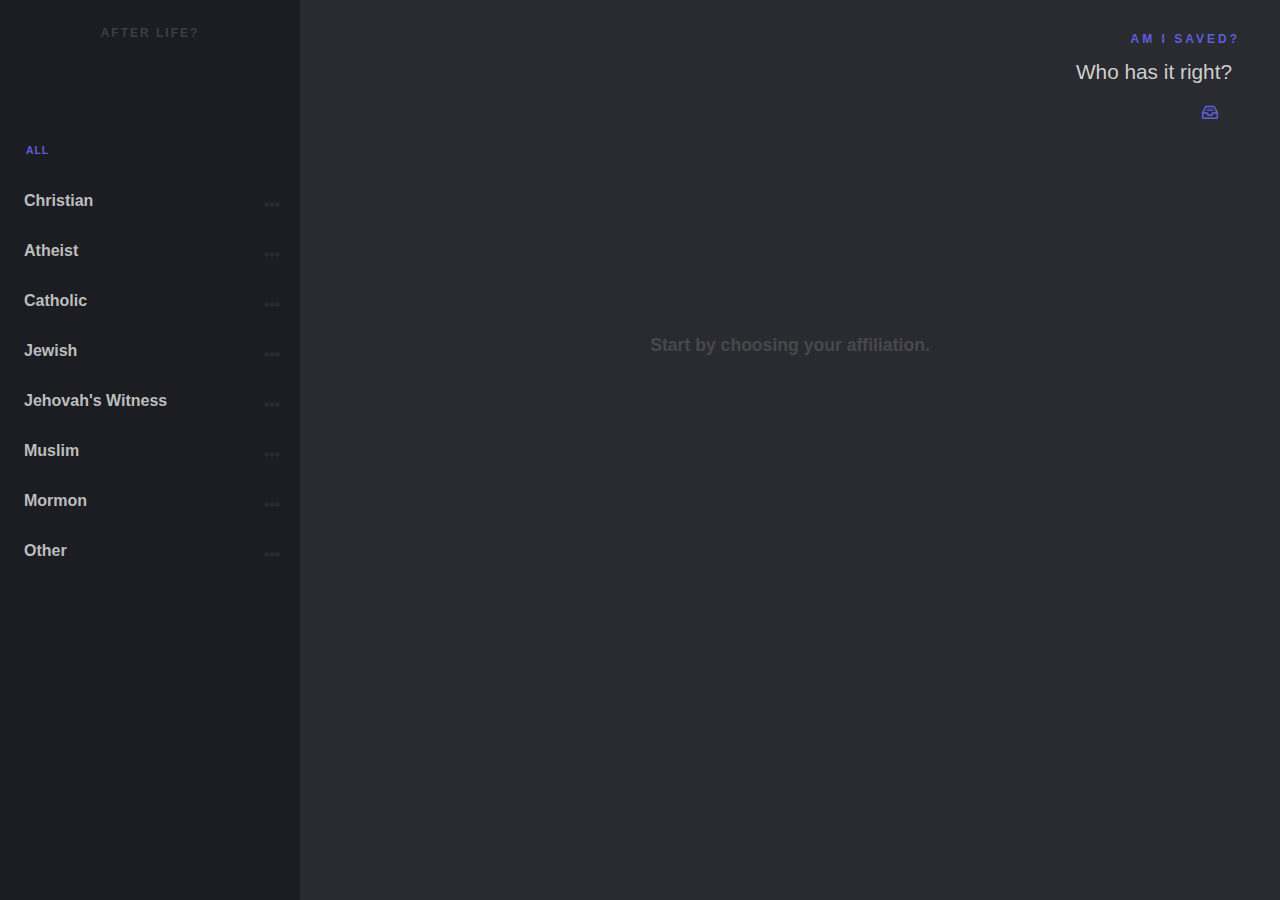
==== index.html @ 67630960 "Update index.html" ====
<!DOCTYPE html>
<html lang="en" class="no-js">

<head>
	<meta charset="UTF-8" />
	<meta http-equiv="X-UA-Compatible" content="IE=edge,chrome=1">
	<meta name="viewport" content="width=device-width, initial-scale=1.0">
	<title>Is there an Afterlife?</title>
	<meta name="description" content="testing here" />
	<meta name="keywords" content="blueprint, template, html, css, menu, responsive, mobile-friendly" />
	<meta name="author" content="Codrops" />
	<link rel="shortcut icon" href="favicon.ico">
	<!-- food icons -->
	<link rel="stylesheet" type="text/css" href="css/organicfoodicons.css" />
	<!-- demo styles -->
	<link rel="stylesheet" type="text/css" href="css/demo.css" />
	<!-- menu styles -->
	<link rel="stylesheet" type="text/css" href="css/component.css" />
	<script src="js/modernizr-custom.js"></script>
</head>

<body>
	<!-- Main container -->
	<div class="container">
		<!-- Blueprint header -->
		<header class="bp-header cf">
			<div class="dummy-logo">
				<!--div class="dummy-icon foodicon foodicon--coconut"></div> -->
				<h2 class="dummy-heading">After life?</h2>
			</div>
			<div class="bp-header__main">
				<span class="bp-header__present">Am I Saved?</span>
				<h1 class="bp-header__title">Who has it right?</h1>
				<nav class="bp-nav">
					<a class="bp-nav__item bp-icon bp-icon--archive" href="mailto:daemon.terminal@gmail.com" data-info="Send Admin a Message"><span>E-Mail Admin</span></a>
					<!--a class="bp-nav__item bp-icon bp-icon--next" href="" data-info="next Blueprint"><span>Next Blueprint</span></a-->
					<!-- <a class="bp-nav__item bp-icon bp-icon--drop" href="http://tympanus.net/codrops/?p=25521" data-info="back to the Codrops article"><span>back to the Codrops article</span></a>
					<a class="bp-nav__item bp-icon bp-icon--archive" href="http://tympanus.net/codrops/category/blueprints/" data-info="Blueprints archive"><span>Go to the archive</span></a> -->
				</nav>
			</div>
		</header>
		<button class="action action--open" aria-label="Open Menu"><span class="icon icon--menu"></span></button>
		<nav id="ml-menu" class="menu">
			<button class="action action--close" aria-label="Close Menu"><span class="icon icon--cross"></span></button>
			<div class="menu__wrap">
				<ul data-menu="main" class="menu__level">
					<li class="menu__item"><a class="menu__link" data-submenu="submenu-1" href="#">Christian</a></li>
					<li class="menu__item"><a class="menu__link" data-submenu="submenu-2" href="#">Atheist</a></li>
					<li class="menu__item"><a class="menu__link" data-submenu="submenu-3" href="#">Catholic</a></li>
					<li class="menu__item"><a class="menu__link" data-submenu="submenu-4" href="#">Jewish</a></li>
					<li class="menu__item"><a class="menu__link" data-submenu="submenu-5" href="#">Jehovah's Witness</a></li>
					<li class="menu__item"><a class="menu__link" data-submenu="submenu-6" href="#">Muslim</a></li>
					<li class="menu__item"><a class="menu__link" data-submenu="submenu-7" href="#">Mormon</a></li>
					<li class="menu__item"><a class="menu__link" data-submenu="submenu-8" href="#">Other</a></li>
				</ul>
				<!-- Submenu 1 -->
				<ul data-menu="submenu-1" class="menu__level">
					<li class="menu__item"><a class="menu__link" href="https://amisaved.github.io/christian.html">I believe Jesus is the Son of God and Lord of my life</a></li>
					<li class="menu__item"><a class="menu__link" href="#">Roots & Seeds</a></li>
					<li class="menu__item"><a class="menu__link" href="#">Cabbages1</a></li>
					<li class="menu__item"><a class="menu__link" href="#">Salad Greens</a></li>
					<li class="menu__item"><a class="menu__link" href="#">Mushrooms</a></li>
					<li class="menu__item"><a class="menu__link" data-submenu="submenu-1-1" href="#">Sale %</a></li>
				</ul>
				<!-- Submenu 1-1 -->
				<ul data-menu="submenu-1-1" class="menu__level">
					<li class="menu__item"><a class="menu__link" href="#">Fair Trade Roots</a></li>
					<li class="menu__item"><a class="menu__link" href="#">Dried Veggies</a></li>
					<li class="menu__item"><a class="menu__link" href="#">Our Brand</a></li>
					<li class="menu__item"><a class="menu__link" href="#">Homemade</a></li>
				</ul>
				<!-- Submenu 2 -->
				<ul data-menu="submenu-2" class="menu__level">
					<li class="menu__item"><a class="menu__link" href="#">Citrus Fruits</a></li>
					<li class="menu__item"><a class="menu__link" href="#">Berries</a></li>
					<li class="menu__item"><a class="menu__link" data-submenu="submenu-2-1" href="#">Special Selection</a></li>
					<li class="menu__item"><a class="menu__link" href="#">Tropical Fruits</a></li>
					<li class="menu__item"><a class="menu__link" href="#">So now what?</a></li>
				</ul>
				<!-- Submenu 2-1 -->
				<ul data-menu="submenu-2-1" class="menu__level">
					<li class="menu__item"><a class="menu__link" href="#">Exotic Mixes</a></li>
					<li class="menu__item"><a class="menu__link" href="#">Wild Pick</a></li>
					<li class="menu__item"><a class="menu__link" href="#">Vitamin Boosters</a></li>
				</ul>
				<!-- Submenu 3 -->
				<ul data-menu="submenu-3" class="menu__level">
					<li class="menu__item"><a class="menu__link" href="#">Buckwheat</a></li>
					<li class="menu__item"><a class="menu__link" href="#">Millet</a></li>
					<li class="menu__item"><a class="menu__link" href="#">Quinoa</a></li>
					<li class="menu__item"><a class="menu__link" href="#">Wild Rice</a></li>
					<li class="menu__item"><a class="menu__link" href="#">Durum Wheat</a></li>
					<li class="menu__item"><a class="menu__link" data-submenu="submenu-3-1" href="#">Promo Packs</a></li>
				</ul>
				<!-- Submenu 3-1 -->
				<ul data-menu="submenu-3-1" class="menu__level">
					<li class="menu__item"><a class="menu__link" href="#">Starter Kit</a></li>
					<li class="menu__item"><a class="menu__link" href="#">The Essential 8</a></li>
					<li class="menu__item"><a class="menu__link" href="#">Bolivian Secrets</a></li>
					<li class="menu__item"><a class="menu__link" href="#">Flour Packs</a></li>
				</ul>
				<!-- Submenu 4 -->
				<ul data-menu="submenu-4" class="menu__level">
					<li class="menu__item"><a class="menu__link" href="#">Grain Mylks</a></li>
					<li class="menu__item"><a class="menu__link" href="#">Seed Mylks</a></li>
					<li class="menu__item"><a class="menu__link" href="#">Nut Mylks</a></li>
					<li class="menu__item"><a class="menu__link" href="#">Nutri Drinks</a></li>
					<li class="menu__item"><a class="menu__link" data-submenu="submenu-4-1" href="#">Selection</a></li>
				</ul>
				<!-- Submenu 4-1 -->
				<ul data-menu="submenu-4-1" class="menu__level">
					<li class="menu__item"><a class="menu__link" href="#">Nut Mylk Packs</a></li>
					<li class="menu__item"><a class="menu__link" href="#">Amino Acid Heaven</a></li>
					<li class="menu__item"><a class="menu__link" href="#">Allergy Free</a></li>
				</ul>
				<ul data-menu="submenu-5" class="menu__level">
					<li class="menu__item"><a class="menu__link" href="#">Joe</a></li>
					<li class="menu__item"><a class="menu__link" href="#">Seed Mylks</a></li>
					<li class="menu__item"><a class="menu__link" href="#">Nut Mylks</a></li>
					<li class="menu__item"><a class="menu__link" href="#">Nutri Drinks</a></li>
					<li class="menu__item"><a class="menu__link" data-submenu="submenu-4-1" href="#">Selection</a></li>
				</ul>
				<ul data-menu="submenu-6" class="menu__level">
					<li class="menu__item"><a class="menu__link" href="#">Citrus Fruits</a></li>
					<li class="menu__item"><a class="menu__link" href="#">Berries</a></li>
					<li class="menu__item"><a class="menu__link" data-submenu="submenu-2-1" href="#">Special Selection</a></li>
					<li class="menu__item"><a class="menu__link" href="#">Tropical Fruits</a></li>
					<li class="menu__item"><a class="menu__link" href="#">Melons</a></li>
				</ul>
				<ul data-menu="submenu-7" class="menu__level">
					<li class="menu__item"><a class="menu__link" href="#">I believe that with faith and works, I can go to heaven</a></li>
					<li class="menu__item"><a class="menu__link" href="#">What is the difference between the Mormon Jesus and the Jesus of the Bible?</a></li>
					<li class="menu__item"><a class="menu__link" data-submenu="submenu-2-1" href="#">Special Selection</a></li>
					<li class="menu__item"><a class="menu__link" href="#">Tropical Fruits</a></li>
					<li class="menu__item"><a class="menu__link" href="#">Melons</a></li>
				</ul>
				<ul data-menu="submenu-8" class="menu__level">
					<li class="menu__item"><a class="menu__link" href="#">Citrus Fruits</a></li>
					<li class="menu__item"><a class="menu__link" href="#">Berries</a></li>
					<li class="menu__item"><a class="menu__link" data-submenu="submenu-2-1" href="#">Special Selection</a></li>
					<li class="menu__item"><a class="menu__link" href="#">Tropical Fruits</a></li>
					<li class="menu__item"><a class="menu__link" href="#">Melons</a></li>
				</ul>
			</div>
		</nav>
		<div class="content">
			<p class="info">Start by choosing your affiliation.</p>
			<!-- Ajax loaded content here -->
		</div>
	</div>
	<!-- /view -->
	<script src="js/classie.js"></script>
	<script src="js/dummydata.js"></script>
	<script src="js/main.js"></script>
	<script>
	(function() {
		var menuEl = document.getElementById('ml-menu'),
			mlmenu = new MLMenu(menuEl, {
				// breadcrumbsCtrl : true, // show breadcrumbs
				// initialBreadcrumb : 'all', // initial breadcrumb text
				backCtrl : false, // show back button
				// itemsDelayInterval : 60, // delay between each menu item sliding animation
				onItemClick: loadDummyData // callback: item that doesn´t have a submenu gets clicked - onItemClick([event], [inner HTML of the clicked item])
			});

		// mobile menu toggle
		var openMenuCtrl = document.querySelector('.action--open'),
			closeMenuCtrl = document.querySelector('.action--close');

		openMenuCtrl.addEventListener('click', openMenu);
		closeMenuCtrl.addEventListener('click', closeMenu);

		function openMenu() {
			classie.add(menuEl, 'menu--open');
		}

		function closeMenu() {
			classie.remove(menuEl, 'menu--open');
		}

		// simulate grid content loading
		var gridWrapper = document.querySelector('.content');

		function loadDummyData(ev, itemName) {
			ev.preventDefault();

			closeMenu();
			gridWrapper.innerHTML = '';
			classie.add(gridWrapper, 'content--loading');
			setTimeout(function() {
				classie.remove(gridWrapper, 'content--loading');
				gridWrapper.innerHTML = '<ul class="products">' + dummyData[itemName] + '<ul>';
			}, 700);
		}
	})();
	</script>
</body>

</html>
---- css/organicfoodicons.css ----
@font-face {
	font-family: 'organicfoodicons';
	src:url('../fonts/organicfoodicons/organicfoodicons.eot?56tr8g');
	src:url('../fonts/organicfoodicons/organicfoodicons.eot?56tr8g#iefix') format('embedded-opentype'),
		url('../fonts/organicfoodicons/organicfoodicons.woff2?56tr8g') format('woff2'),
		url('../fonts/organicfoodicons/organicfoodicons.ttf?56tr8g') format('truetype'),
		url('../fonts/organicfoodicons/organicfoodicons.woff?56tr8g') format('woff'),
		url('../fonts/organicfoodicons/organicfoodicons.svg?56tr8g#organicfoodicons') format('svg');
	font-weight: normal;
	font-style: normal;
}

.foodicon {
	font-family: 'organicfoodicons';
	speak: none;
	font-style: normal;
	font-weight: normal;
	font-variant: normal;
	text-transform: none;
	line-height: 1;
	/* Better Font Rendering =========== */
	-webkit-font-smoothing: antialiased;
	-moz-osx-font-smoothing: grayscale;
}

.foodicon--jam::before {
	content: "\e900";
}
.foodicon--radish::before {
	content: "\e901";
}
.foodicon--carrot::before {
	content: "\e902";
}
.foodicon--coconut::before {
	content: "\e903";
}
.foodicon--corn::before {
	content: "\e904";
}
.foodicon--cucumber::before {
	content: "\e905";
}
.foodicon--eggplant::before {
	content: "\e907";
}
.foodicon--ekobag::before {
	content: "\e908";
}
.foodicon--grain::before {
	content: "\e909";
}
.foodicon--grape::before {
	content: "\e90a";
}
.foodicon--leaf::before {
	content: "\e90b";
}
.foodicon--lemon::before {
	content: "\e90c";
}
.foodicon--lettuce::before {
	content: "\e90d";
}
.foodicon--mylk::before {
	content: "\e90e";
}
.foodicon--mushrooms::before {
	content: "This is a test of the CSS ability and how far it will allow me to do so";
}
.foodicon--onion::before {
	content: "\e910";
}
.foodicon--pear::before {
	content: "\e911";
}
.foodicon--pepper::before {
	content: "\e912";
}
.foodicon--smoothie::before {
	content: "\e913";
}
.foodicon--squeezer::before {
	content: "\e914";
}
.foodicon--tomato::before {
	content: "\e915";
}
.foodicon--watermelon::before {
	content: "\e916";
}
.foodicon--apple::before {
	content: "\e917";
}
.foodicon--banana::before {
	content: "\e918";
}
.foodicon--basket::before {
	content: "\e919";
}
.foodicon--blender::before {
	content: "\e91a";
}
.foodicon--bread::before {
	content: "\e91b";
}
.foodicon--broccoli::before {
	content: url(/img/rom838.png);
}
.foodicon--firstjohn::before {
	content: url(/img/firstjohn512.png);
}
.foodicon--john::before {
	content: url(/img/john524.png);
}
.foodicon--rom816::before {
	content: url(/img/rom816.png);
}
.foodicon--john1029::before {
	content: url(/img/john1029.png);
}
.foodicon--john647::before {
	content: url(/img/john647.png);
}
.foodicon--sensitive::before {
	content: url(/img/sensitive.png);
}
.foodicon--answer::before {
	content: url(/img/answer.png);
}
.foodicon--decrease::before {
	content: url(/img/decrease.png);
}
.foodicon--eager::before {
	content: url(/img/eager.png);
}
.foodicon--fellowship::before {
	content: url(/img/fellowship.png);
}
.foodicon--love::before {
	content: url(/img/love.png);
}
.foodicon--ministry::before {
	content: url(/img/ministry.png);
}
.foodicon--obey::before {
	content: url(/img/obey.png);
}
.foodicon--reject::before {
	content: url(/img/reject.png);
}
.foodicon--suffer::before {
	content: url(/img/suffer.png);
}
.foodicon--dog::before {
	content: url(/img/dog.jpg);
}
---- css/demo.css ----
/* General Blueprint Style */

@font-face {
	font-family: 'bpicons';
	font-weight: normal;
	font-style: normal;
	src: url('../fonts/bpicons/bpicons.eot');
	src: url('../fonts/bpicons/bpicons.eot?#iefix') format('embedded-opentype'), url('../fonts/bpicons/bpicons.woff') format('woff'), url('../fonts/bpicons/bpicons.ttf') format('truetype'), url('../fonts/bpicons/bpicons.svg#bpicons') format('svg');
}/* Made with http://icomoon.io/ */


/* Resets */

*,
*:after,
*:before {
	box-sizing: border-box;
}


/* Helper classes */

.cf:before,
.cf:after {
	content: ' ';
	display: table;
}

.cf:after {
	clear: both;
}


/* Main styles */

body {
	font-family: 'Avenir Next', Avenir, 'Helvetica Neue', 'Lato', 'Segoe UI', Helvetica, Arial, sans-serif;
	overflow: hidden;
	margin: 0;
	color: #cecece;
	background: #2a2b30;
	-webkit-font-smoothing: antialiased;
	-moz-osx-font-smoothing: grayscale;
}

a {
	text-decoration: none;
	color: #fff;
	outline: none;
}

a:hover {
	color: #ddd;
}

.container {
	overflow-y: auto;
	height: 100vh;
}


/* Blueprint header */

.bp-header {
	display: -webkit-flex;
	display: flex;
}

.bp-header__main {
	margin: 0 0 0 auto;
	padding: 2em 3em 0;
	text-align: right;
}

.bp-header__title {
	font-size: 1.3em;
	font-weight: 400;
	line-height: 1.3;
	margin: 0.25em 0 0;
}

.bp-header__present {
	font-size: 0.75em;
	font-weight: 700;
	position: relative;
	z-index: 100;
	display: block;
	margin: 0 -8px 0 0;
	padding: 0 0 0.6em 0;
	text-indent: 3px;
	letter-spacing: 3px;
	text-transform: uppercase;
	color: #5c5edc;
}

.bp-tooltip:after {
	position: relative;
	top: -8px;
	left: -8px;
	display: inline-block;
	width: 0;
	height: 0;
}

.bp-tooltip:hover:before {
	content: attr(data-content);
	font-size: 110%;
	font-weight: 700;
	line-height: 1.2;
	position: absolute;
	top: 1.5em;
	right: 0;
	width: 50vw;
	padding: 0.8em 1em;
	text-align: right;
	text-indent: 0;
	letter-spacing: 0;
	text-transform: none;
	color: #fff;
	background: #5c5edc;
}

.bp-nav {
	margin: 0.5em 0 0 auto;
	text-align: right;
}

.bp-nav__item {
	position: relative;
	display: inline-block;
	width: 2.5em;
	height: 2.5em;
	margin: 0 0.1em;
	text-align: left;
	border-radius: 50%;
}

.bp-nav__item > span {
	display: none;
}

.bp-nav__item:hover:before {
	content: attr(data-info);
	font-size: 0.85em;
	font-weight: bold;
	position: absolute;
	top: 120%;
	right: 0;
	width: 600%;
	text-align: right;
	pointer-events: none;
	color: #595a5f;
}

.bp-nav__item:hover {
	background: #5c5edc;
}

.bp-icon:after {
	font-family: 'bpicons';
	font-weight: normal;
	font-style: normal;
	font-variant: normal;
	text-align: center;
	text-transform: none;
	color: #5c5edc;
	-webkit-font-smoothing: antialiased;
	speak: none;
}

.bp-nav .bp-icon:after {
	line-height: 2.4;
	position: absolute;
	top: 0;
	left: 0;
	width: 100%;
	height: 100%;
	text-indent: 0;
}

.bp-nav a:hover:after {
	color: #fff;
}

.bp-icon--next:after {
	content: '\e000';
}

.bp-icon--drop:after {
	content: '\e001';
}

.bp-icon--archive:after {
	content: '\e002';
}

.bp-icon--about:after {
	content: '\e003';
}

.bp-icon--prev:after {
	content: '\e004';
}

.dummy-logo {
	position: fixed;
	top: 0;
	left: 0;
	width: 300px;
	height: 120px;
	padding: 1em 0 0 0;
	text-align: center;
	color: #3b3d4a;
	background: #1c1d22;
}

.dummy-icon {
	font-size: 2em;
}

.dummy-heading {
	font-size: 0.75em;
	letter-spacing: 2px;
	text-transform: uppercase;
}

.content {
	position: relative;
	min-height: 300px;
	margin: 0 0 0 300px;
}

.content--loading {
	background: url(../img/loading.svg) no-repeat 50% 50%;
}

.products {
	margin: 60;
	padding: 2em;
	text-align: center;
}

.product {
	display: inline-block;
	width: 100px;
	height: 100px;
	margin: 60px;
	border-radius: 5px;
	background: #9edc5c;
}

.product .foodicon {
	font-size: 1em;
	line-height: 190px;
	color: #3b3d4a;
}

.info {
	font-size: 1.1em;
	font-weight: bold;
	padding: 20vh 1em 0;
	text-align: center;
	color: #47484c;
}

body #cdawrap {
	top: auto;
	bottom: 15px;
	background: rgba(0, 0, 0, 0.1);
}

body #cdawrap .carbon-text {
	color: #505158;
}

body #cdawrap a.carbon-poweredby {
	color: #7883c4;
}

body #cdawrap a:hover.carbon-poweredby {
	color: #fff;
}

@media screen and (max-width: 40em) {
	.bp-header {
		padding-top: 3em;
	}
	.bp-header__main,
	.bp-nav {
		width: 100%;
		text-align: center;
	}
	.dummy-logo {
		display: none;
	}
	.content {
		margin: 0;
	}
	body,
	.container {
		height: auto;
		overflow: auto;
	}
}
---- css/component.css ----
/* Icons (made with Icomoon.io) */

@font-face {
	font-family: 'feather';
	font-weight: normal;
	font-style: normal;
	src: url('../fonts/feather/feather.eot?1gafuo');
	src: url('../fonts/feather/feather.eot?1gafuo#iefix') format('embedded-opentype'), url('../fonts/feather/feather.woff2?1gafuo') format('woff2'), url('../fonts/feather/feather.ttf?1gafuo') format('truetype'), url('../fonts/feather/feather.woff?1gafuo') format('woff'), url('../fonts/feather/feather.svg?1gafuo#feather') format('svg');
}

.icon {
	font-family: 'feather';
	font-weight: normal;
	font-style: normal;
	font-variant: normal;
	line-height: 1;
	text-transform: none;
	/* Better Font Rendering =========== */
	-webkit-font-smoothing: antialiased;
	-moz-osx-font-smoothing: grayscale;
	speak: none;
}

.icon--arrow-left:before {
	content: '\e901';
}

.icon--menu:before {
	content: '\e903';
}

.icon--cross:before {
	content: '\e117';
}


/* Menu styles */

.menu {
	position: fixed;
	top: 120px;
	left: 0;
	width: 300px;
	height: calc(100vh - 120px);
	background: #1c1d22;
}

.menu__wrap {
	position: absolute;
	top: 3.5em;
	bottom: 0;
	overflow: hidden;
	width: 100%;
}

.menu__level {
	position: absolute;
	top: 0;
	left: 0;
	visibility: hidden;
	overflow: hidden;
	overflow-y: scroll;
	width: calc(100% + 50px);
	height: 100%;
	margin: 0;
	padding: 0;
	list-style-type: none;
}

.menu__level--current {
	visibility: visible;
}

.menu__item {
	display: block;
	width: calc(100% - 50px);
}

.menu__link {
	font-weight: 600;
	position: relative;
	display: block;
	padding: 1em 2.5em 1em 1.5em;
	color: #bdbdbd;
	-webkit-transition: color 0.1s;
	transition: color 0.1s;
}

.menu__link[data-submenu]::after {
	content: '\e904';
	font-family: 'feather';
	position: absolute;
	right: 0;
	padding: 0.25em 1.25em;
	color: #2a2b30;
}

.menu__link:hover,
.menu__link[data-submenu]:hover::after {
	color: #5c5edc;
}

.menu__link--current::before {
	content: '\00B7';
	font-size: 1.5em;
	line-height: 0;
	position: absolute;
	top: 50%;
	left: 0.5em;
	height: 4px;
	color: #5c5edc;
}

[class^='animate-'],
[class*=' animate-'] {
	visibility: visible;
}

.animate-outToRight .menu__item {
	-webkit-animation: outToRight 0.6s both cubic-bezier(0.7, 0, 0.3, 1);
	animation: outToRight 0.6s both cubic-bezier(0.7, 0, 0.3, 1);
}

@-webkit-keyframes outToRight {
	to {
		opacity: 0;
		-webkit-transform: translate3d(100%, 0, 0);
		transform: translate3d(100%, 0, 0);
	}
}

@keyframes outToRight {
	to {
		opacity: 0;
		-webkit-transform: translate3d(100%, 0, 0);
		transform: translate3d(100%, 0, 0);
	}
}

.animate-outToLeft .menu__item {
	-webkit-animation: outToLeft 0.6s both cubic-bezier(0.7, 0, 0.3, 1);
	animation: outToLeft 0.6s both cubic-bezier(0.7, 0, 0.3, 1);
}

@-webkit-keyframes outToLeft {
	to {
		opacity: 0;
		-webkit-transform: translate3d(-100%, 0, 0);
		transform: translate3d(-100%, 0, 0);
	}
}

@keyframes outToLeft {
	to {
		opacity: 0;
		-webkit-transform: translate3d(-100%, 0, 0);
		transform: translate3d(-100%, 0, 0);
	}
}

.animate-inFromLeft .menu__item {
	-webkit-animation: inFromLeft 0.6s both cubic-bezier(0.7, 0, 0.3, 1);
	animation: inFromLeft 0.6s both cubic-bezier(0.7, 0, 0.3, 1);
}

@-webkit-keyframes inFromLeft {
	from {
		opacity: 0;
		-webkit-transform: translate3d(-100%, 0, 0);
		transform: translate3d(-100%, 0, 0);
	}
	to {
		opacity: 1;
		-webkit-transform: translate3d(0, 0, 0);
		transform: translate3d(0, 0, 0);
	}
}

@keyframes inFromLeft {
	from {
		opacity: 0;
		-webkit-transform: translate3d(-100%, 0, 0);
		transform: translate3d(-100%, 0, 0);
	}
	to {
		opacity: 1;
		-webkit-transform: translate3d(0, 0, 0);
		transform: translate3d(0, 0, 0);
	}
}

.animate-inFromRight .menu__item {
	-webkit-animation: inFromRight 0.6s both cubic-bezier(0.7, 0, 0.3, 1);
	animation: inFromRight 0.6s both cubic-bezier(0.7, 0, 0.3, 1);
}

@-webkit-keyframes inFromRight {
	from {
		opacity: 0;
		-webkit-transform: translate3d(100%, 0, 0);
		transform: translate3d(100%, 0, 0);
	}
	to {
		opacity: 1;
		-webkit-transform: translate3d(0, 0, 0);
		transform: translate3d(0, 0, 0);
	}
}

@keyframes inFromRight {
	from {
		opacity: 0;
		-webkit-transform: translate3d(100%, 0, 0);
		transform: translate3d(100%, 0, 0);
	}
	to {
		opacity: 1;
		-webkit-transform: translate3d(0, 0, 0);
		transform: translate3d(0, 0, 0);
	}
}

.menu__breadcrumbs {
	font-size: 0.65em;
	line-height: 1;
	position: relative;
	padding: 2.5em 3.75em 1.5em 2.5em;
}

.menu__breadcrumbs a {
	font-weight: bold;
	display: inline-block;
	cursor: pointer;
	vertical-align: middle;
	letter-spacing: 1px;
	text-transform: uppercase;
	color: #5c5edc;
}

.menu__breadcrumbs a:last-child {
	pointer-events: none;
}

.menu__breadcrumbs a:hover {
	color: #8182e0;
}

.menu__breadcrumbs a:not(:last-child)::after {
	content: '\e902';
	font-family: 'feather';
	display: inline-block;
	padding: 0 0.5em;
	color: #33353e;
}

.menu__breadcrumbs a:not(:last-child):hover::after {
	color: #33353e;
}

.menu__back {
	font-size: 1.05em;
	position: absolute;
	z-index: 100;
	top: 0;
	right: 2.25em;
	margin: 0;
	padding: 1.365em 0.65em 0 0;
	cursor: pointer;
	color: #2a2b30;
	border: none;
	background: none;
}

.menu__back--hidden {
	pointer-events: none;
	opacity: 0;
}

.menu__back:hover,
.menu__back:focus {
	color: #fff;
	outline: none;
}


/* Open and close buttons */

.action {
	position: absolute;
	display: block;
	margin: 0;
	padding: 0;
	cursor: pointer;
	border: none;
	background: none;
}

.action:focus {
	outline: none;
}

.action--open {
	font-size: 1.5em;
	top: 1em;
	left: 1em;
	display: none;
	color: #fff;
	position: fixed;
	z-index: 1000;
}

.action--close {
	font-size: 1.1em;
	top: 1.25em;
	right: 1em;
	display: none;
	color: #45464e;
}

@media screen and (max-width: 40em) {
	.action--open,
	.action--close {
		display: block;
	}
	.menu {
		z-index: 1000;
		top: 0;
		width: 100%;
		height: 100vh;
		-webkit-transform: translate3d(-100%, 0, 0);
		transform: translate3d(-100%, 0, 0);
		-webkit-transition: -webkit-transform 0.3s;
		transition: transform 0.3s;
	}
	.menu--open {
		-webkit-transform: translate3d(0, 0, 0);
		transform: translate3d(0, 0, 0);
	}
}
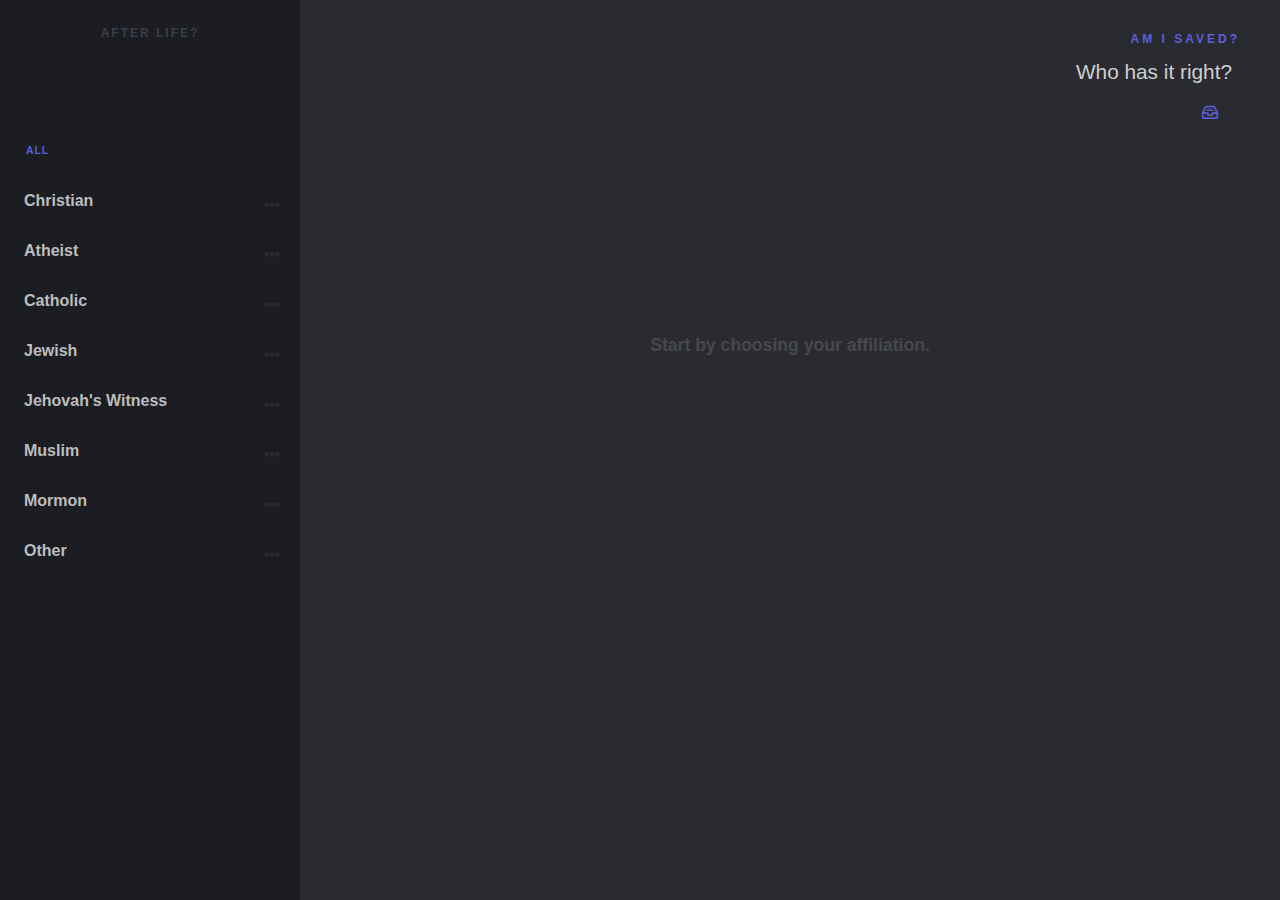
==== commit 5fe8fa84: "Update index.html" ====
--- a/index.html
+++ b/index.html
@@ -55,7 +55,7 @@
 				</ul>
 				<!-- Submenu 1 -->
 				<ul data-menu="submenu-1" class="menu__level">
-					<li class="menu__item"><a class="menu__link" href="https://amisaved.github.io/christian.html">I believe Jesus is the Son of God and Lord of my life</a></li>
+					<li class="menu__item"><a class="menu__link" href="#">I believe Jesus is the Son of God and Lord of my life</a></li>
 					<li class="menu__item"><a class="menu__link" href="#">Roots & Seeds</a></li>
 					<li class="menu__item"><a class="menu__link" href="#">Cabbages1</a></li>
 					<li class="menu__item"><a class="menu__link" href="#">Salad Greens</a></li>
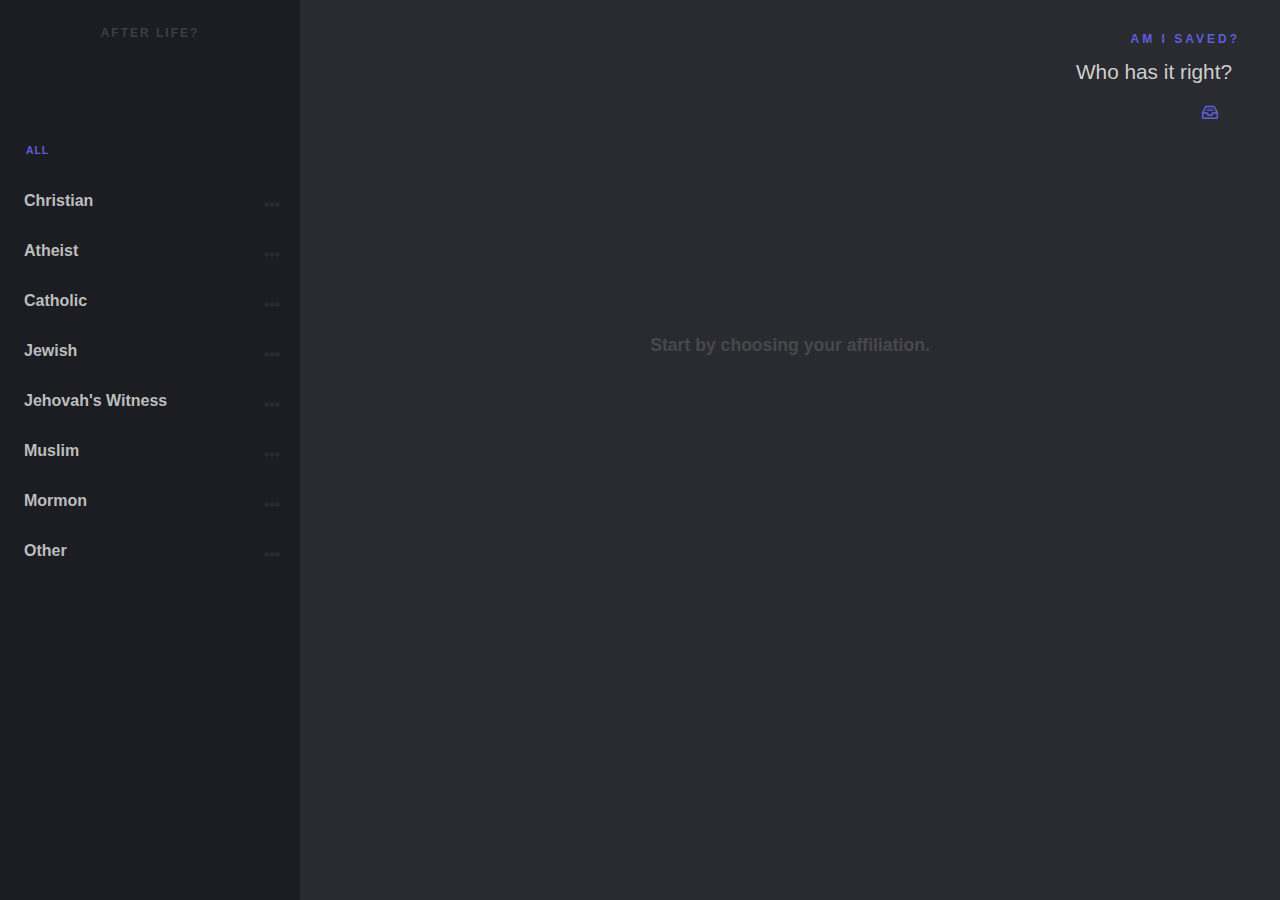
==== commit 43ccf930: "Update index.html" ====
--- a/index.html
+++ b/index.html
@@ -71,11 +71,9 @@
 				</ul>
 				<!-- Submenu 2 -->
 				<ul data-menu="submenu-2" class="menu__level">
-					<li class="menu__item"><a class="menu__link" href="#">Citrus Fruits</a></li>
-					<li class="menu__item"><a class="menu__link" href="#">Berries</a></li>
-					<li class="menu__item"><a class="menu__link" data-submenu="submenu-2-1" href="#">Special Selection</a></li>
-					<li class="menu__item"><a class="menu__link" href="#">Tropical Fruits</a></li>
-					<li class="menu__item"><a class="menu__link" href="#">So now what?</a></li>
+					<li class="menu__item"><a class="menu__link" href="#">I do NOT believe in a "Higher Power"</a></li>
+					<li class="menu__item"><a class="menu__link" href="#">I believe that there is a "Higher Power" but he/she/it cannot be known</a></li>
+				
 				</ul>
 				<!-- Submenu 2-1 -->
 				<ul data-menu="submenu-2-1" class="menu__level">
--- a/css/organicfoodicons.css
+++ b/css/organicfoodicons.css
@@ -67,7 +67,7 @@
 	content: "\e90e";
 }
 .foodicon--mushrooms::before {
-	content: "This is a test of the CSS ability and how far it will allow me to do so";
+	content: "This is a test of the CSS ability and how far it will allow me to do so so<p> This is testing adding a paragraph</p><i>Italic</i> Let's see how far this will go";
 }
 .foodicon--onion::before {
 	content: "\e910";
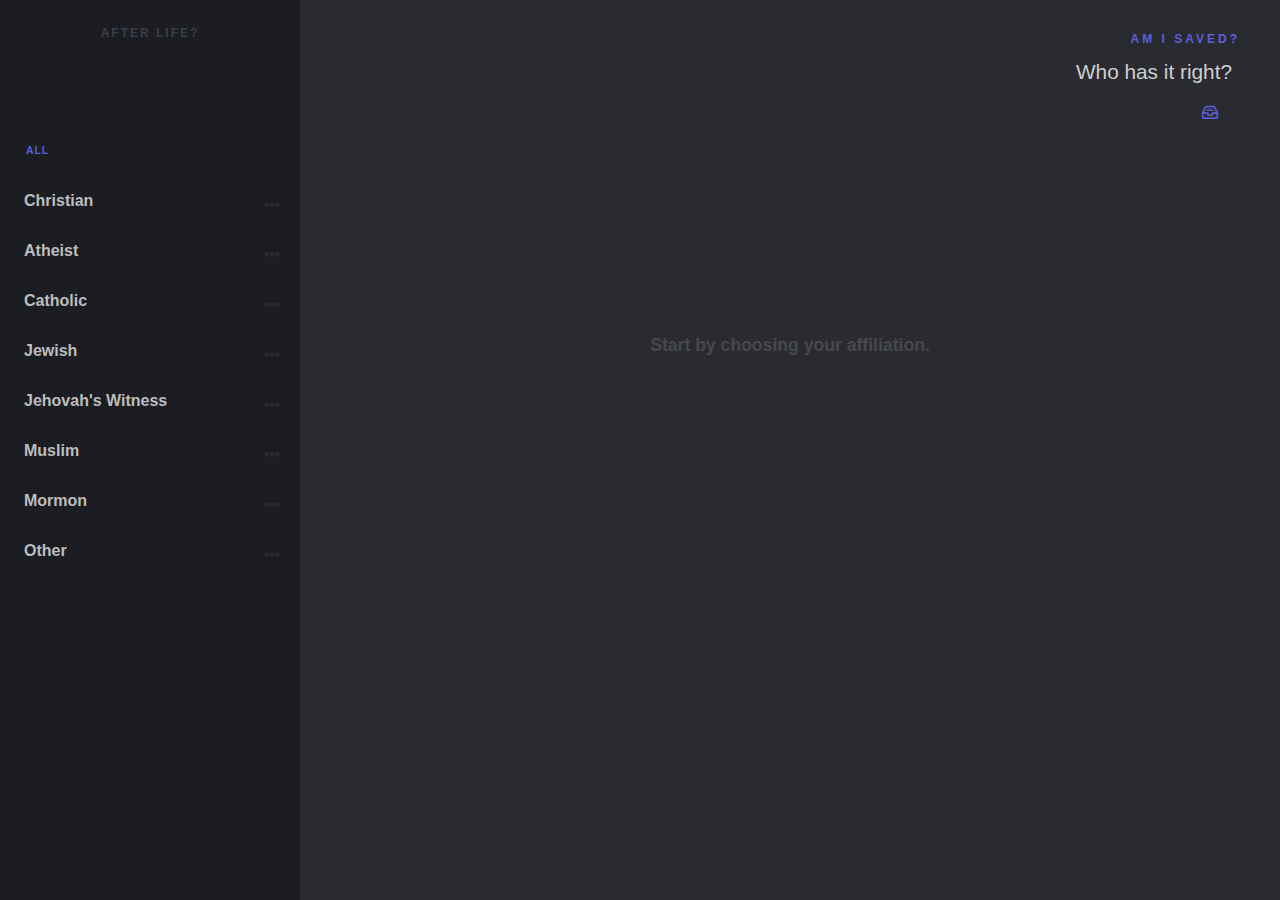
==== commit fe6d9e22: "Update index.html" ====
--- a/index.html
+++ b/index.html
@@ -71,8 +71,8 @@
 				</ul>
 				<!-- Submenu 2 -->
 				<ul data-menu="submenu-2" class="menu__level">
-					<li class="menu__item"><a class="menu__link" href="#">I do NOT believe in a "Higher Power"</a></li>
-					<li class="menu__item"><a class="menu__link" href="#">I believe that there is a "Higher Power" but he/she/it cannot be known</a></li>
+					<li class="menu__item"><a class="menu__link" href="#">I do NOT believe in a Higher Power</a></li>
+					<li class="menu__item"><a class="menu__link" href="#">I believe that there is a Higher Power but he/she/it cannot be known</a></li>
 				
 				</ul>
 				<!-- Submenu 2-1 -->
--- a/css/organicfoodicons.css
+++ b/css/organicfoodicons.css
@@ -67,7 +67,7 @@
 	content: "\e90e";
 }
 .foodicon--mushrooms::before {
-	content: "This is a test of the CSS ability and how far it will allow me to do so so<p> This is testing adding a paragraph</p><i>Italic</i> Let's see how far this will go";
+	content: "Where do you believe the World, the Galaxies, and the Universe come from?" ;
 }
 .foodicon--onion::before {
 	content: "\e910";
@@ -156,3 +156,6 @@
 .foodicon--dog::before {
 	content: url(/img/dog.jpg);
 }
+.foodicon--mushroomsspace::before {
+	content: "------------------------------------------------------------------";
+}
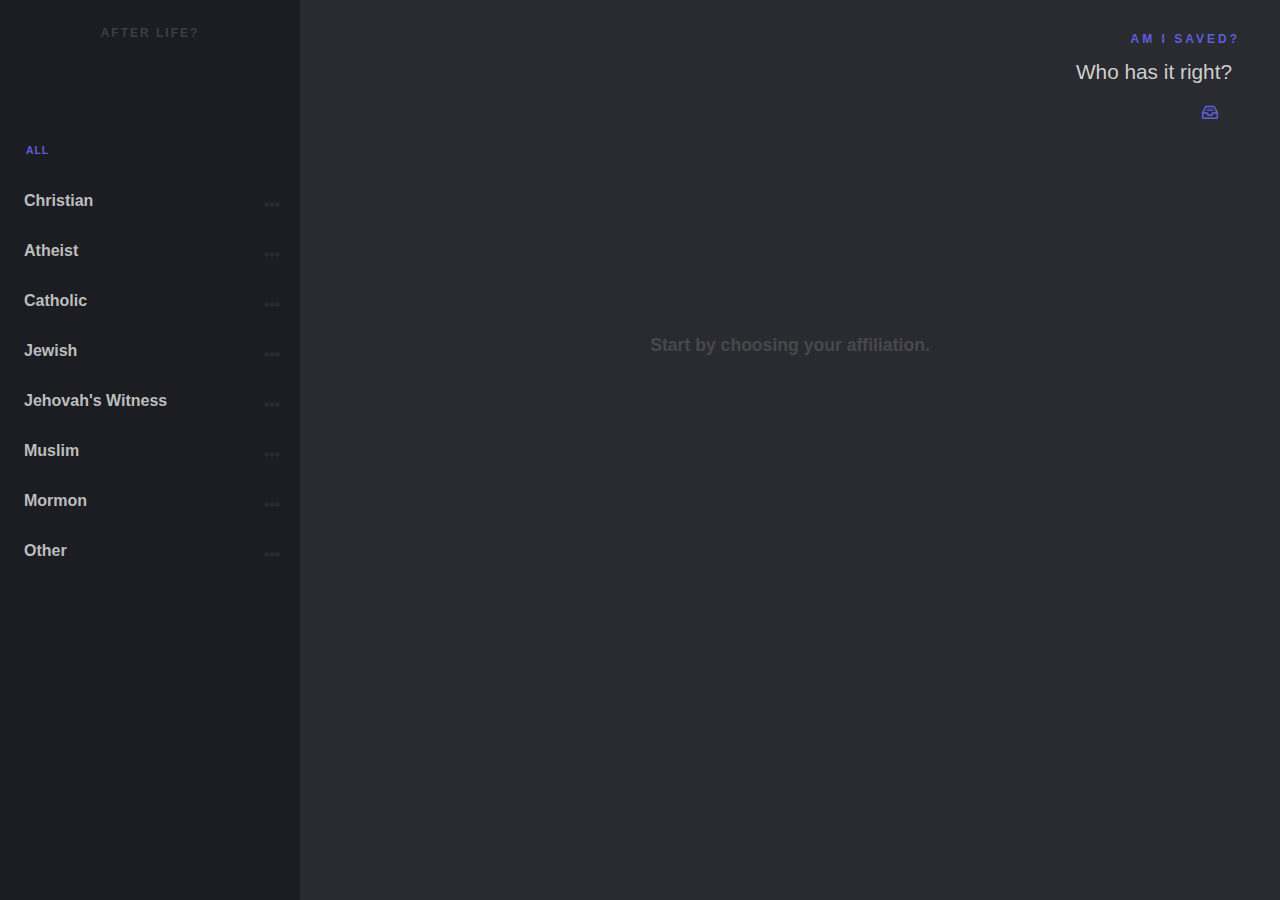
==== commit 92e0b335: "Update index.html" ====
--- a/index.html
+++ b/index.html
@@ -56,7 +56,7 @@
 				<!-- Submenu 1 -->
 				<ul data-menu="submenu-1" class="menu__level">
 					<li class="menu__item"><a class="menu__link" href="#">I believe Jesus is the Son of God and Lord of my life</a></li>
-					<li class="menu__item"><a class="menu__link" href="#">Roots & Seeds</a></li>
+					<li class="menu__item"><a class="menu__link" href="#">Roots Seeds</a></li>
 					<li class="menu__item"><a class="menu__link" href="#">Cabbages1</a></li>
 					<li class="menu__item"><a class="menu__link" href="#">Salad Greens</a></li>
 					<li class="menu__item"><a class="menu__link" href="#">Mushrooms</a></li>
@@ -71,14 +71,15 @@
 				</ul>
 				<!-- Submenu 2 -->
 				<ul data-menu="submenu-2" class="menu__level">
-					<li class="menu__item"><a class="menu__link" href="#">I do NOT believe in a Higher Power</a></li>
+					<li class="menu__item"><a class="menu__link" data-submenu="submenu-2-1" href="#">I do NOT believe in a Higher Power</a></li>
 					<li class="menu__item"><a class="menu__link" href="#">I believe that there is a Higher Power but he/she/it cannot be known</a></li>
 				
 				</ul>
 				<!-- Submenu 2-1 -->
 				<ul data-menu="submenu-2-1" class="menu__level">
-					<li class="menu__item"><a class="menu__link" href="#">Exotic Mixes</a></li>
-					<li class="menu__item"><a class="menu__link" href="#">Wild Pick</a></li>
+					<li class="menu__item"><a class="menu__link" href="#">Click here for my Question</a></li>
+					<li class="menu__item"><a class="menu__link" href="#">I believe in the Big Bang theory</a></li>
+					<li class="menu__item"><a class="menu__link" href="#">The Universe is eternal and has no beginning</a></li>
 					<li class="menu__item"><a class="menu__link" href="#">Vitamin Boosters</a></li>
 				</ul>
 				<!-- Submenu 3 -->
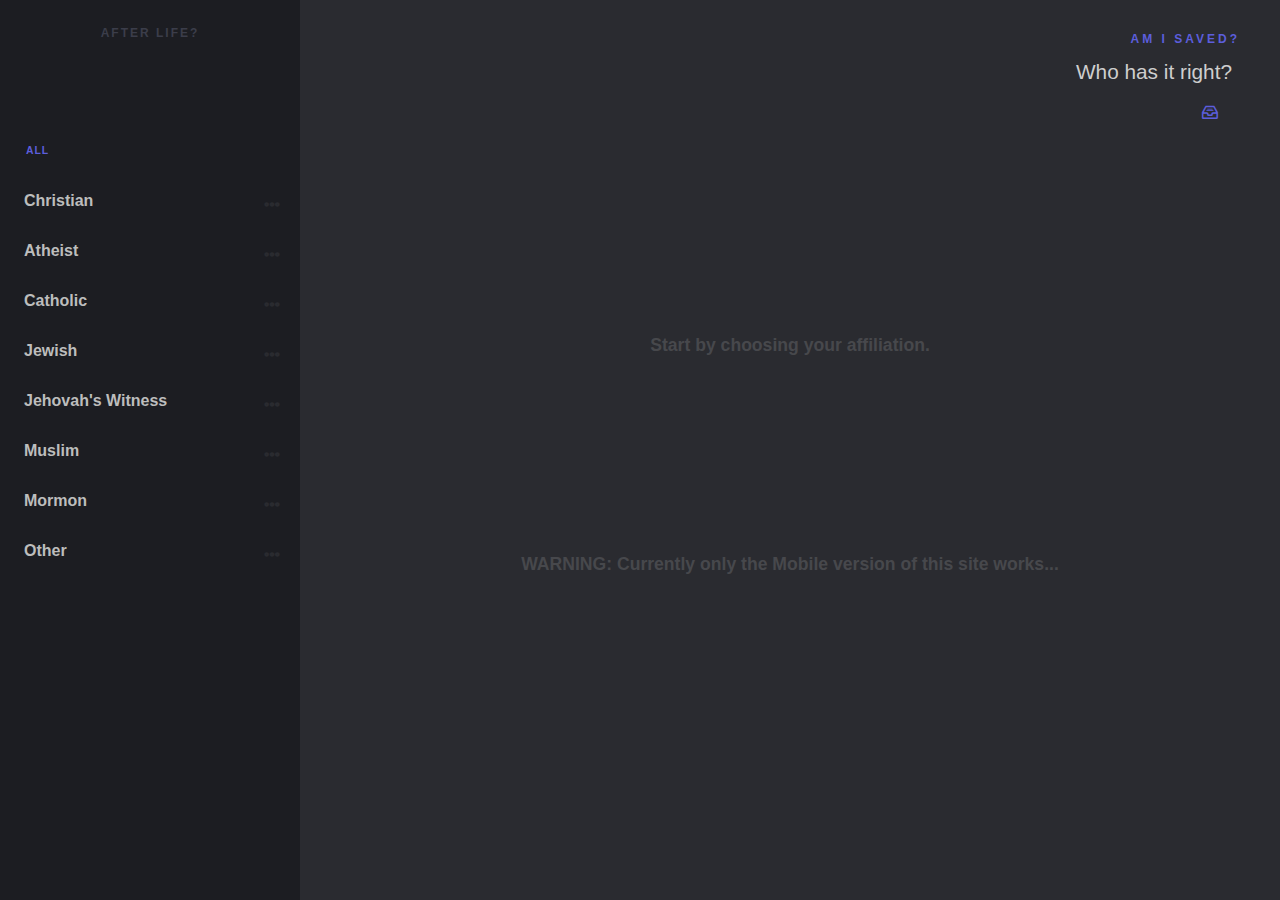
==== commit 279e9ba6: "Update index.html" ====
--- a/index.html
+++ b/index.html
@@ -144,6 +144,7 @@
 		</nav>
 		<div class="content">
 			<p class="info">Start by choosing your affiliation.</p>
+			<p class="info">WARNING: Currently only the Mobile version of this site works...</p>
 			<!-- Ajax loaded content here -->
 		</div>
 	</div>
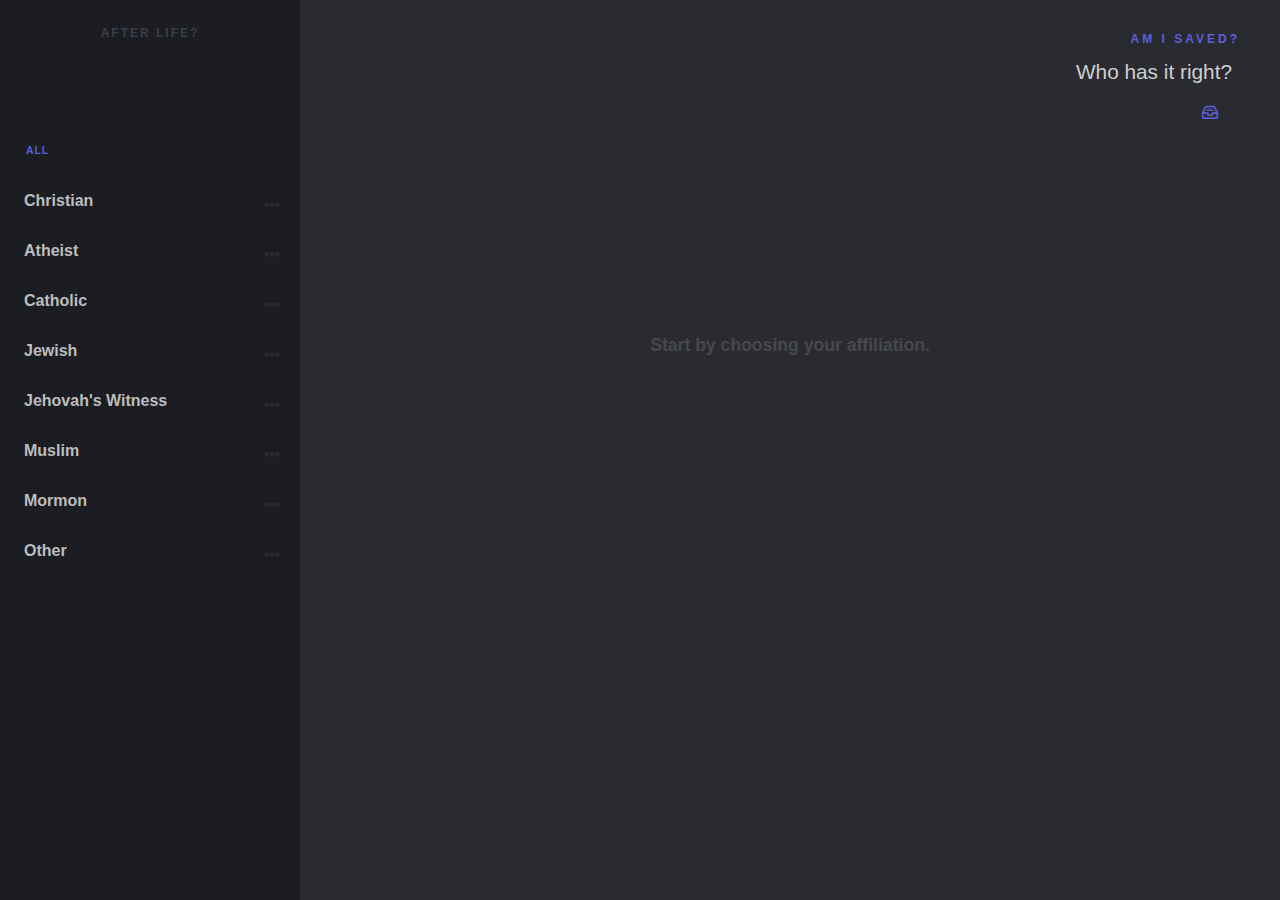
==== commit 8d0a2964: "Update index.html" ====
--- a/index.html
+++ b/index.html
@@ -71,8 +71,8 @@
 				</ul>
 				<!-- Submenu 2 -->
 				<ul data-menu="submenu-2" class="menu__level">
-					<li class="menu__item"><a class="menu__link" data-submenu="submenu-2-1" href="#">I do NOT believe in a Higher Power</a></li>
-					<li class="menu__item"><a class="menu__link" href="#">I believe that there is a Higher Power but he/she/it cannot be known</a></li>
+					<li class="menu__item"><a class="menu__link" href="#">I believe the Big Bang theory</a></li>
+					<li class="menu__item"><a class="menu__link" href="#">I believe the Universe is eternal</a></li>
 				
 				</ul>
 				<!-- Submenu 2-1 -->
@@ -144,7 +144,6 @@
 		</nav>
 		<div class="content">
 			<p class="info">Start by choosing your affiliation.</p>
-			<p class="info">WARNING: Currently only the Mobile version of this site works...</p>
 			<!-- Ajax loaded content here -->
 		</div>
 	</div>
